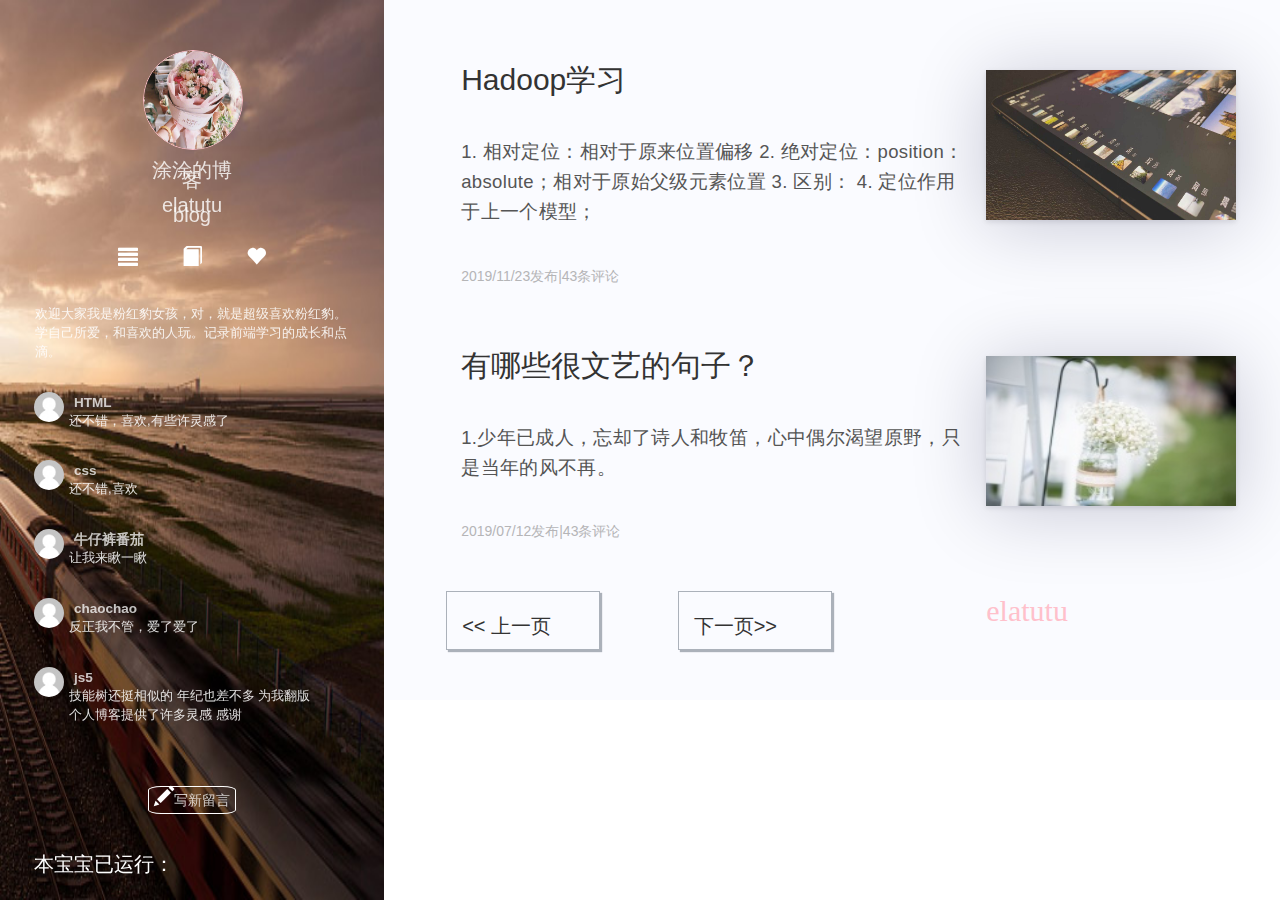
==== page2/index.html @ 40a8bb29 "init blog" ====
<!DOCTYPE html>
<html>
<head>
	<meta charset="utf-8">
	<title>elatutu's blog</title>
</head>
<script type="text/javascript" src="/public/lib/jQuery/jquery-1.12.4.js"></script>
<script type="text/javascript" src="/public/lib/bootstrap-3.3.7-dist/js/bootstrap.min.js"></script>
<link rel="stylesheet" type="text/css" href="/public/lib/bootstrap-3.3.7-dist/css/bootstrap.min.css">
<link rel="stylesheet" type="text/css" href="/public/css/index.css">
<link rel="stylesheet" media="screen and (min-width:1100px)" href="/public/css/pc.css">
<link rel="stylesheet" media="screen and (min-width:640px)" href="/public/css/ipad.css">
<link rel="stylesheet" media="screen and (max-width:639px)" href="/public/css/iphone.css">

<body>
		<div id="bg_img1"></div>
		<div id="bg_img2"></div>
		<div id="bg_img3"></div>
	<div id="wrap">
		<!-- 左 -->

		<div class="left" id="box">

				<div class="box">
					<div class="row box1" >
						<!-- 头像描述 -->
						<div class="col-md-12 div1">
							<div class="col-md-4"></div>
							<div class="col-md-4">
								<div class="tu"  >
								<img id="img1" src="/public/images/touxiang.jpg" style="width: 100px;height: 100px;border: 1px solid pink; border-radius: 50%">
								</div>
								<h1>涂涂的博客</h1>
								<h1>elatutu blog</h1>	
							</div>	
							<div class="col-md-4"></div>			
						</div>
						<!-- 头像描述结束 -->
						<!-- 导航栏开始 -->
						<div class="col-md-12 div2">
							<div class="col-md-3"></div>
							<!-- 主页标签 -->
							<div class="col-md-2 div2_1">
								<a class="aa" href="index.html" ><span class="glyphicon glyphicon-align-justify"></span><p>首页</p></a>
							</div>
							<!-- 主页标签结束 -->
							<!--  分类标签-->
							<div class="col-md-2 div2_1">
								<a class="aa" href="/fenlei.html"><span class="glyphicon glyphicon-book"></span><p>分类</p></a>
								

							</div>
							<!-- 分类标签结束 -->
							<!--  -->
							<div class="col-md-2 div2_1">
								<a class="aa" href="#"><span id="sp1" class="glyphicon glyphicon-heart"onclick="get()"></span><p>点赞</p></a>
							</div>
		
							<div class="col-md-3"></div>	
						</div>
						<!-- 导航栏结束 -->
						<!-- 介绍语 -->
						<div class="col-md-12 div3">
							<p class="p">欢迎大家我是粉红豹女孩，对，就是超级喜欢粉红豹。学自己所爱，和喜欢的人玩。记录前端学习的成长和点滴。</p>
						</div>
						<!-- 介绍语结束 -->
						
					</div>

					<!-- 评论 -->
					<div class="row box2">
						<div class="col-md-1"></div>
						<div class="col-md-1">
							<img src="/public/images/pinglun.png" style="width: 30px;height: 30px; border-radius: 50%">
						</div>
						<div class="col-md-8">
							<h4>HTML</h4>
							<p class="p">还不错，喜欢,有些许灵感了</p>
						</div>
						<div class="col-md-1"></div>	
					</div>

					<div class="row box2">
						<div class="col-md-1"></div>
						<div class="col-md-1">
							<img src="/public/images/pinglun.png" style="width: 30px;height: 30px; border-radius: 50%">
						</div>
						<div class="col-md-8">
							<h4>css</h4>
							<p class="p">还不错,喜欢</p>
						</div>
						<div class="col-md-1"></div>	
					</div>
					<div class="row box2">
						<div class="col-md-1"></div>
						<div class="col-md-1">
							<img src="/public/images/pinglun.png" style="width: 30px;height: 30px; border-radius: 50%">
						</div>
						<div class="col-md-8">
							<h4>牛仔裤番茄</h4>
							<p class="p">让我来瞅一瞅</p>
						</div>
						<div class="col-md-1"></div>	
					</div>
					<div class="row box2">
						<div class="col-md-1"></div>
						<div class="col-md-1">
							<img src="/public/images/pinglun.png" style="width: 30px;height: 30px; border-radius: 50%">
						</div>
						<div class="col-md-8">
							<h4>chaochao</h4>
							<p class="p">反正我不管，爱了爱了</p>
						</div>
						<div class="col-md-1"></div>	
					</div>
					<div class="row box2">
						<div class="col-md-1"></div>
						<div class="col-md-1">
							<img src="/public/images/pinglun.png" style="width: 30px;height: 30px; border-radius: 50%">
						</div>
						<div class="col-md-8">
							<h4>js5</h4>
							<p class="p">技能树还挺相似的 年纪也差不多 为我翻版个人博客提供了许多灵感 感谢</p>
						</div>
						<div class="col-md-1"></div>	
					</div>

					<!-- 查看留言开始-->
					<div class="row box3">
						<div class="col-md-12">
								<!-- <a id="a1" href=""><span class="glyphicon glyphicon-menu-hamburger span1" style=""></span><p id="p1">查看更多</p></a> -->
								<a id="a1" href="/public/talk.html"><span class="glyphicon glyphicon-pencil span1" style=""></span><p id="p1">写新留言</p></a>
						</div>
						<!-- <div class="col-md-6"></div> -->
					</div>
					<!-- 查看留言结束 -->
					<div class="row box7">
						<div class="col-md-1"></div>
						<div class="col-md-11">
							<p>本宝宝已运行：</p><span id="htmer_time"></span>
							
						</div>
					</div>
				</div>	<!-- 评论语结束 -->
			
		</div>
		
		<!-- 右 -->
		<div class="right">
				
<div class="row div_2">
				<div class="col-md-1"></div>
				<div class="col-md-7 box4">	
					<a href="/study/2019/11/23/web.html">
					<h2>Hadoop学习</h2></a> 
					<p><p>1.	相对定位：相对于原来位置偏移
2.	绝对定位：position：absolute；相对于原始父级元素位置 
3.	区别：
4.	定位作用于上一个模型；
</p>
</p>
					<span>2019/11/23发布|43条评论</span>
			 	
				</div>
				<div class="col-md-3 box5">
					<img src="/public/images/2biao.jpg" >
				</div>
				<div class="col-md-1"></div>
			</div>

<div class="row div_2">
				<div class="col-md-1"></div>
				<div class="col-md-7 box4">	
					<a href="/wenyi/2019/07/12/wenyi.html">
					<h2>有哪些很文艺的句子？</h2></a> 
					<p><p>
1.少年已成人，忘却了诗人和牧笛，心中偶尔渴望原野，只是当年的风不再。
</p>
</p>
					<span>2019/07/12发布|43条评论</span>
			 	
				</div>
				<div class="col-md-3 box5">
					<img src="/public/images/mantianxing.jpg" >
				</div>
				<div class="col-md-1"></div>
			</div>


			<div class="row div_3">
				<div class="col-md-1"></div>
				
				<div class="col-md-2 box6">
					
					<h3><a href="/"> << 上一页</a></h3>
					
				</div>	
				<div class="col-md-1"></div>
				
				<div class="col-md-2 box6">
					
					<h3><a href="javascript:void(0)" disabled> 下一页>> </a></h3>
					
				</div>
			
				<div class="col-md-4 box8">
					<p class="pink">elatutu</p>
				</div>
				<div class="col-md-2"></div>
				
			</div>

		</div>

	</div>

	
	<script type="text/javascript">
			var left = document.getElementsByClassName('left');
			var timer;

			left[0].onmousemove = function (e) {
			var y = e.clientY;
			console.dir(y);	
			var h = document.documentElement.clientHeight;
			var hi = h/2;
			var _t = this;
			clearInterval(timer);
			if(y < hi) {
				//向上走
				
				timer = setInterval(function(){
					_t.scrollTop -= 1;
				},20);
			} else {
			//向下走
				timer = setInterval(function(){
					_t.scrollTop += 1;
				},20);
			 }
			console.dir(hi);
			console.dir(h);
			}	
			

			left[0].onmouseleave = function (e) {
				clearInterval(timer)
			}


	</script>
	<script type="text/javascript" src="/public/js/index.js"></script>
</body>
</html>
---- public/css/index.css ----
* {
	padding: 0;
	margin: 0;
}
#wrap {
	width:100%;
	margin: 0 auto;

}
			

.left{
		margin: 0 auto;
		width: 30%;
		height: 100%;
		float: left;
		background-attachment:fixed;
		overflow: hidden;
		position: fixed;

	}


.box {
	
		height: 900px;

}
.active{
		margin: 0 auto;
		width: 30%;
		height: 100%;
		float: left;
		background-color:#645F5B;
		background: url('../images/bck7.png') no-repeat;
		background-attachment:fixed;
		background-opacity:1;
		background-size: 100% 100%;	
		position: fixed;
}
.aa {
	line-height: 30px;
}

.aa p {
	display: none;
}
a:hover {
	box-shadow: none;
}
.aa:hover  p {
	display: inline-block;
}
.aa span {
	size: 20px;
}
.aa:hover span {
	box-shadow: none;
	background-opacity:0.1;
	/*background:#FFF;*/
	/*opacity: 0.1;*/
}
.div2_1:hover {
	box-shadow: none;

}
#box a {
	color: #FFF;
}
#box a :hover {
	/*background-color: #C5C5C5;*/
}

.pp {
	font-size: 0.5em;
	color:#FFF;
}

.right{
		margin: 0 auto;
		width: 70%;
		/*height: 600px;*/
		float: right;
		overflow: hidden;
		background-color: #FAFBFF;
	}
.div1 {
	margin-top: 50px;
	text-align: center;
	padding: 0 auto;
}

.div2 {
	height: 60px;
	margin-top: 15px;
	/*line-height: 20px;*/
	padding: 0 auto;
	text-align: center;
}
.tu{
	padding: 0 auto;
	overflow: hidden;
	width: 100px;
	height: 100px;
	border-radius: 50%;

}
.tu img{
	transition: all 1s;
}
.tu img:hover {
	transform: scale(1.2);
}
#img1 {
	margin-bottom: 15px;
}
h1 {
	line-height: 50%;
	display: block;
    font-size: 2rem;
    margin-top: .75em;
    color: rgba(255,255,255,0.8);
}

.div3 {

	padding-right: 50px;
	padding-left: 50px;
	margin-top: 0px;
	/*line-height: 50px;*/
	/*text-align: center;*/
/*	padding:50px;*/
}

.box2 {
	margin-top:20px;
}
h4 {
	display: inline;
    color: rgba(255,255,255,0.75);
    padding-left: 5px;
    font-weight: bold;
    font-size: 1.35rem;
	line-height: 10px;
	margin-top: 5px;
	margin-bottom: 2px;
}
.p {
	/*margin-top: 20px;*/
	font-size: 1.3rem;
    line-height: 1.45;
    /*padding-left: 39px;*/
    color: rgba(255,255,255,0.85);
}
.span1 {
	display: inline-block;
}
#p1 {
	display: inline-block;
	 color: rgba(255,255,255,0.75);
}
.box3 {
	text-align: center;
	margin-top: 50px;
	
}
.box3 a {
	border: 1px solid #FFF;
	margin: 30px;
	padding: 5px;
	border-radius: 15%;
}
.box4 a {
	text-decoration: none;
	color:#333333;
}
h2 {
	padding-bottom: 0;
	line-height: 20px;
}
.box4 p {
	margin-top: 0;
	/*display: inline-block;*/
	display: block;
    margin-block-start: 1em;
    margin-block-end: 1em;
    margin-inline-start: 0px;
    margin-inline-end: 0px;
    font-size: 1.85rem;
    line-height: 1.625;
    letter-spacing: .35px;
    margin-bottom: 1em;
    color: #555;
    margin-bottom: 0;
    padding-bottom: 10px;
}
.box4 span{
	/*margin-top: 0;*/
	padding-top: 0;
	color: #B5B5B7;
	font-size: 1.4rem;
	font: inherit;
    font-style: inherit;
    font-variant-ligatures: inherit;
    font-variant-caps: inherit;
    font-variant-numeric: inherit;
    font-variant-east-asian: inherit;
    font-weight: inherit;
    font-stretch: inherit;
    font-size: 100%;
    line-height: inherit;
    font-family: inherit;
}
.div_2 {
	margin-top: 50px;
	box-shadow: 0 0 
	/*position: relative;*/
}
.box5 {
	margin-top: 20px;

	overflow: hidden;
	width: 250px;
	height: 150px;
	padding: 0;
	box-shadow:0 2px 5px rgba(0,0,25,0.1), 0 5px 75px 1px rgba(0,0,50,0.2);
	transition: box-shadow 1s ease-out;
    transition-property: box-shadow;
    transition-duration: 1s;
    transition-timing-function: ease-out;
    transition-delay: 2s;
    transition-delay: 2s;

	/*margin-top: 30px;*/
}
.box5 img{
	width: 250px;
	height: 150px;
	transition: all 1s; 
	
}
.box5 img:hover {
	transform: scale(1.2);
}
.div_3 {
	margin-bottom: 50px;
	margin-top: 50px;
} 
.box6 {
	border: 1px solid #ABB1BA;
	box-shadow: 2px 2px 1px #ABB1BA;

}
.box6 a{
	text-decoration: none;
	color: #333333;
	font-size:20px;
}

.box7 {
	margin-top: 30px;
	margin-bottom: 50px;
}
.box7 p,span{
	color: #FFF;
	font-size: 20px;
}
.box7 p,span{
	display:inline-block;
}
.box8 {
	text-align: center;
	color: pink;
}
.fenlei-div {
	/*border: 1px solid #EBEDEF;*/
	margin-top: 30px;
}

@import url("https://fonts.googleapis.com/css?family=Lobster");
.box8 p {
    display: inline;
    font-family: "Lobster";
    text-align: center;
    font-size: 30px;
    line-height: 40px;
    /*color: #fff;*/
    position: absolute;
    cursor: pointer;
    animation: changeColor 3s linear infinite alternate;


    &:hover {
        color: #fff;
    }

}
.pink:hover {
    animation: pink 1.5s ease-in-out infinite alternate;
}
@keyframes pink {
    to {
        text-shadow: 0 0 10px #fff, 0 0 20px #fff, 0 0 30px #fff,
            0 0 40px #ff5722, 0 0 70px #ff5722, 0 0 80px #ff5722,
            0 0 100px #ff5722, 0 0 150px #ff5722;
    }
    from {
        filter: brightness(110%);
        text-shadow: 0 0 5px #fff, 0 0 10px #fff, 0 0 15px #fff,
            0 0 20px #ff5722, 0 0 35px #ff5722, 0 0 40px #ff5722,
            0 0 50px #ff5722, 0 0 75px #ff5722;
    }
}
@keyframes changeColor {
    0% {
        text-shadow: -6px 4px 0px #e91e63;
    }
    10% {
        text-shadow: 4px -6px 0px #00ff0a;
    }
    20% {
        text-shadow: -9px 4px 0px #0b3cff;
    }
    30% {
        text-shadow: 4px -6px 0px #ffe926;
    }
    40% {
        text-shadow: -8px 4px 0px #f19000;
    }
    50% {
        text-shadow: 4px 5px 0px #e9a48b;
    }
    60% {
        text-shadow: -6px 4px 0px #e9eced;
    }
    70% {
        text-shadow: 4px 7px 0px #e028ff;
    }
    80% {
        text-shadow: -9px -4px 0px #5af4e5;
    }
}

#bg_img1{
	position: absolute;
	position: fixed;
	width: 30%;
	height: 100%;
	background: url(../images/bck7.png) no-repeat;
	background-size: 100% 100%;
	
}
#bg_img2{
	position: absolute;
	position: fixed;
	display: none;
	width: 30%;
	height: 100%;
	background: url(../images/back8.png) no-repeat;
	background-size: 100% 100%;
}
#bg_img3{
	position: absolute;
	position: fixed;
	display: none;
	width: 30%;
	height: 100%;
	background: url(../images/back5.png) no-repeat;
	background-size: 100% 100%;
}
---- public/css/pc.css ----
@media screen and (max-width:1100px){
	#wrap{
		width:1100px;
	}
	.left{
		width: 30%;
		float: left;

	}
	.right{
		width: 70%;
		float: right;

	}


}
---- public/css/ipad.css ----
@media screen and (min-width:640px) and (max-width:999px) {
	#wrap{
		width:640px;
		 margin: 0 auto;

	}
	.left{
		width: 100%;
		float: left;
	}
	.right{
		width: 100%;
		float: left;
	}

}
---- public/css/iphone.css ----
@media screen and (max-width:639px){
	#wrap{
		width:400px;
		 margin: 0 auto;

	}
	.left{
		width: 100%;
		float: left;
	}
	.right{
		width: 100%;
		float: left;
	}

}
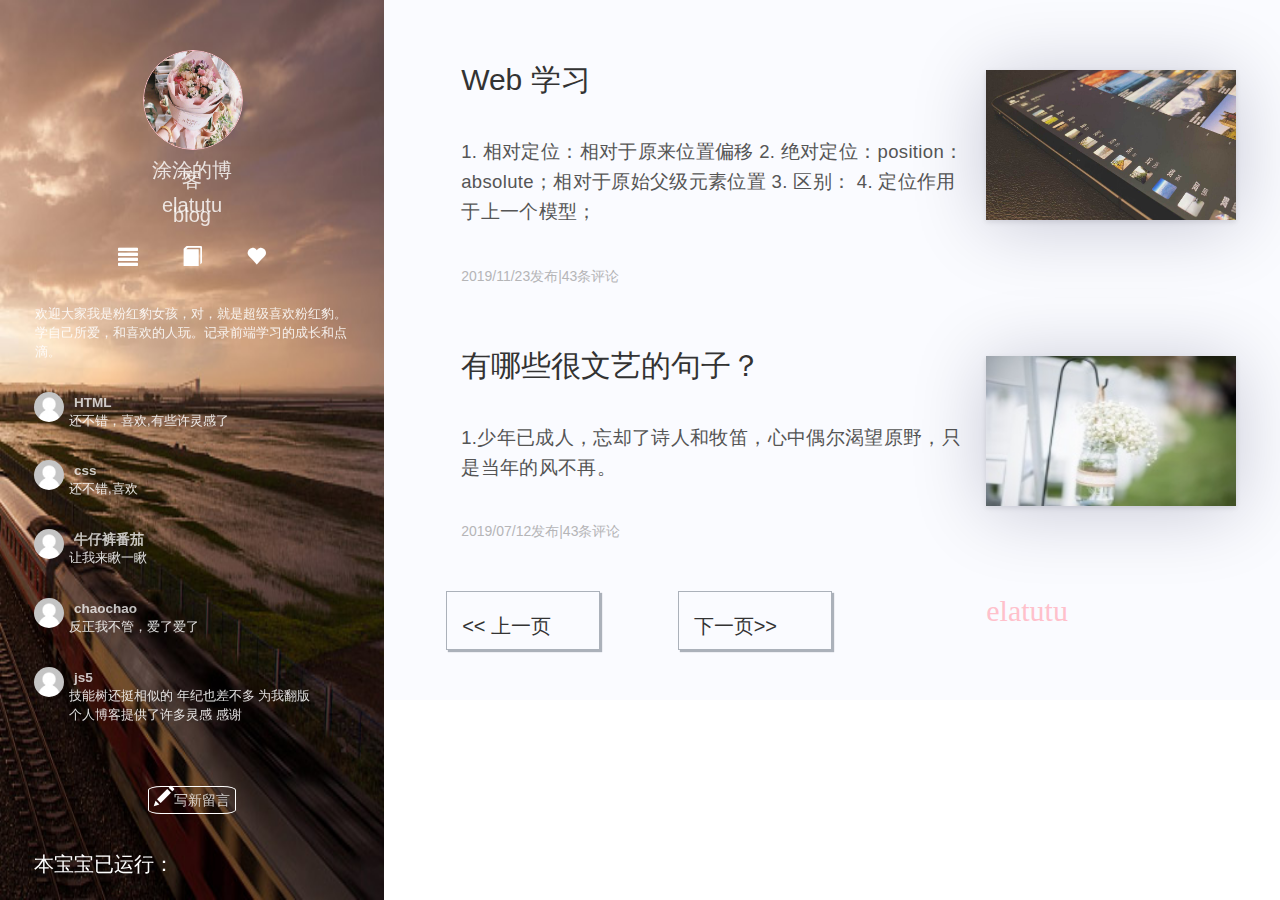
==== commit ab9f5039: "add second" ====
--- a/page2/index.html
+++ b/page2/index.html
@@ -154,7 +154,7 @@
 				<div class="col-md-1"></div>
 				<div class="col-md-7 box4">	
 					<a href="/study/2019/11/23/web.html">
-					<h2>Hadoop学习</h2></a> 
+					<h2>Web 学习</h2></a> 
 					<p><p>1.	相对定位：相对于原来位置偏移
 2.	绝对定位：position：absolute；相对于原始父级元素位置 
 3.	区别：
--- a/public/css/index.css
+++ b/public/css/index.css
@@ -346,7 +346,7 @@
 	position: fixed;
 	width: 30%;
 	height: 100%;
-	background: url(../images/bck7.png) no-repeat;
+	background: url(/public/images/bck7.png) no-repeat;
 	background-size: 100% 100%;
 	
 }
@@ -356,7 +356,7 @@
 	display: none;
 	width: 30%;
 	height: 100%;
-	background: url(../images/back8.png) no-repeat;
+	background: url(/public/images/back8.png) no-repeat;
 	background-size: 100% 100%;
 }
 #bg_img3{
@@ -365,7 +365,7 @@
 	display: none;
 	width: 30%;
 	height: 100%;
-	background: url(../images/back5.png) no-repeat;
+	background: url(/public/images/back5.png) no-repeat;
 	background-size: 100% 100%;
 }
 
